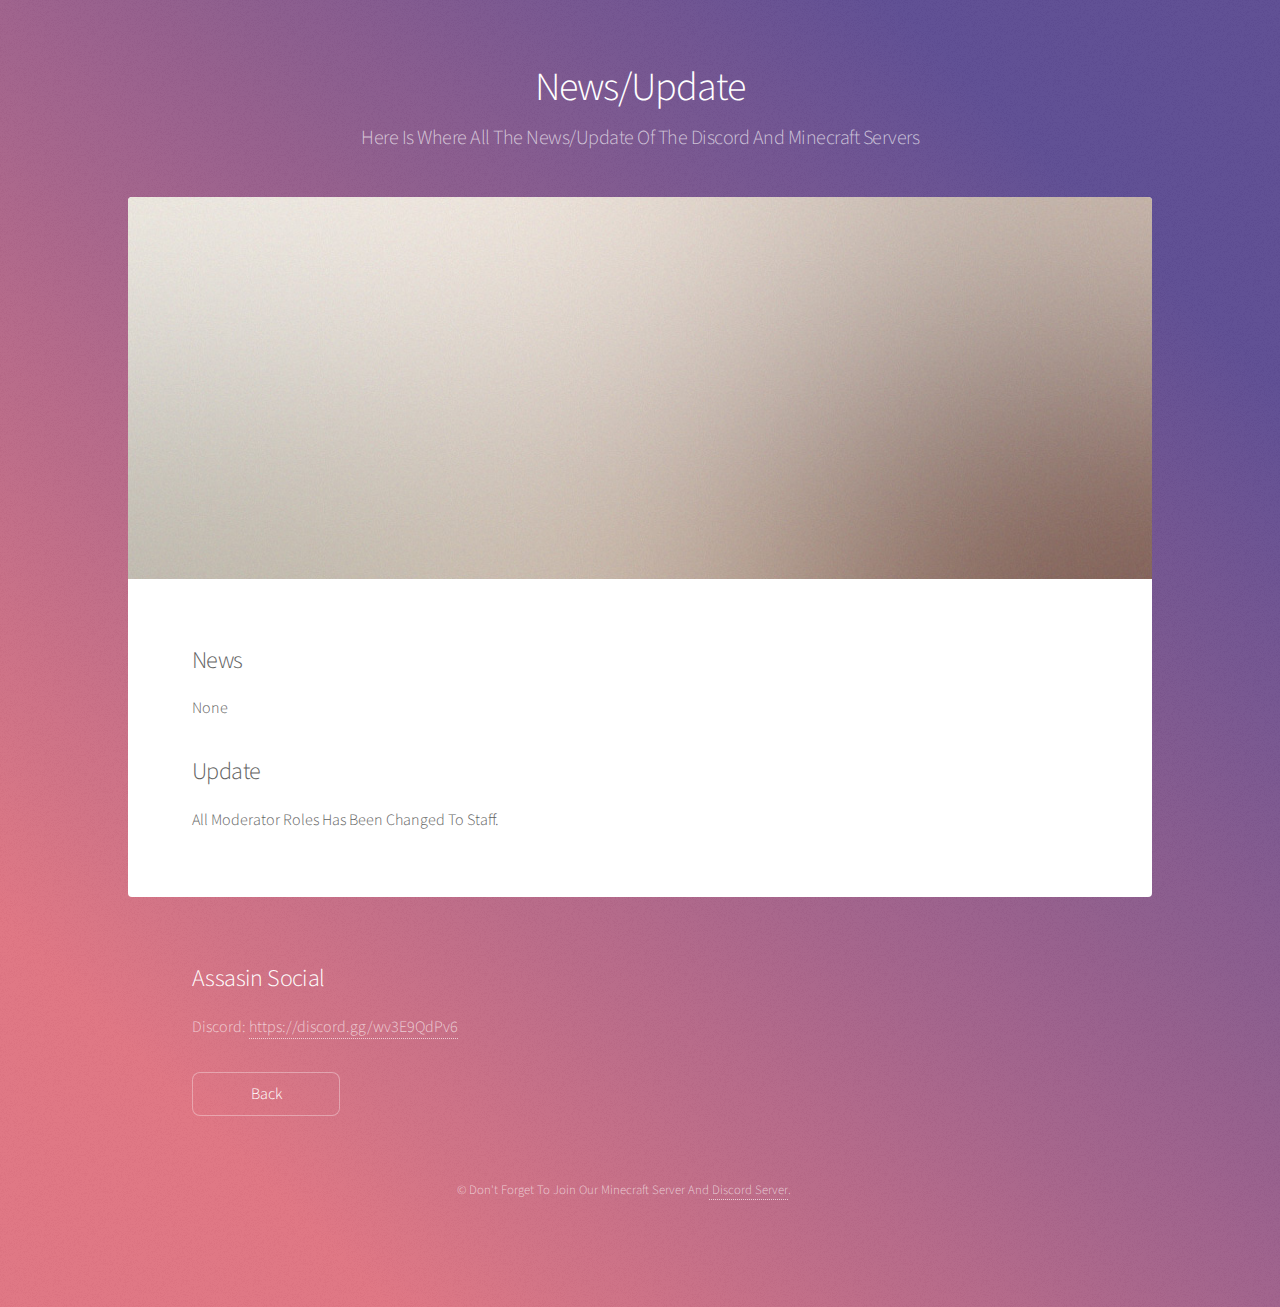
==== generic.html @ 75f22c94 "Add files via upload" ====
<!DOCTYPE HTML>
<!--
	Stellar by HTML5 UP
	html5up.net | @ajlkn
	Free for personal and commercial use under the CCA 3.0 license (html5up.net/license)
-->
<html>
	<head>
		<title>AssasinNews</title>
		<meta charset="utf-8" />
		<meta name="viewport" content="width=device-width, initial-scale=1, user-scalable=no" />
		<link rel="stylesheet" href="assets/css/main.css" />
		<noscript><link rel="stylesheet" href="assets/css/noscript.css" /></noscript>
	</head>
	<body class="is-preload">

		<!-- Wrapper -->
			<div id="wrapper">

				<!-- Header -->
					<header id="header">
						<h1>News/Update</h1>
						<p>Here Is Where All The News/Update Of The Discord And Minecraft Servers</p>
					</header>

				<!-- Main -->
					<div id="main">

						<!-- Content -->
							<section id="content" class="main">
								<span class="image main"><img src="images/pic04.jpg" alt="" /></span>
								<h2>News</h2>
								<p>None</p>
								<p></p>
								<h2>Update</h2>
								<p>All Moderator Roles Has Been Changed To Staff.</p>
							</section>

					</div>

				<!-- Footer -->
					<footer id="footer">
						<section>
							<h2>Assasin Social</h2>
							<p>Discord: <a href="https://discord.gg/wv3E9QdPv6">https://discord.gg/wv3E9QdPv6</a></p>
							<ul class="actions">
								<li><a href="/index.html" class="button">Back</a></li>
							</ul>
						</section>
						<p class="copyright">&copy; Don't Forget To Join Our Minecraft Server And<a
							href="https://discord.gg/wv3E9QdPv6"> Discord Server</a>.</p>
					</footer>

			</div>

		<!-- Scripts -->
			<script src="assets/js/jquery.min.js"></script>
			<script src="assets/js/jquery.scrollex.min.js"></script>
			<script src="assets/js/jquery.scrolly.min.js"></script>
			<script src="assets/js/browser.min.js"></script>
			<script src="assets/js/breakpoints.min.js"></script>
			<script src="assets/js/util.js"></script>
			<script src="assets/js/main.js"></script>

	</body>
</html>
---- assets/css/main.css ----
@import url(fontawesome-all.min.css);
@import 'https://fonts.googleapis.com/css?family=Source+Sans+Pro:300,400';

/*
	Stellar by HTML5 UP
	html5up.net | @ajlkn
	Free for personal and commercial use under the CCA 3.0 license (html5up.net/license)
*/

html, body, div, span, applet, object,
iframe, h1, h2, h3, h4, h5, h6, p, blockquote,
pre, a, abbr, acronym, address, big, cite,
code, del, dfn, em, img, ins, kbd, q, s, samp,
small, strike, strong, sub, sup, tt, var, b,
u, i, center, dl, dt, dd, ol, ul, li, fieldset,
form, label, legend, table, caption, tbody,
tfoot, thead, tr, th, td, article, aside,
canvas, details, embed, figure, figcaption,
footer, header, hgroup, menu, nav, output, ruby,
section, summary, time, mark, audio, video {
	margin: 0;
	padding: 0;
	border: 0;
	font-size: 100%;
	font: inherit;
	vertical-align: baseline;}

article, aside, details, figcaption, figure,
footer, header, hgroup, menu, nav, section {
	display: block;}

body {
	line-height: 1;
}

ol, ul {
	list-style: none;
}

blockquote, q {
	quotes: none;
}

	blockquote:before, blockquote:after, q:before, q:after {
		content: '';
		content: none;
	}

table {
	border-collapse: collapse;
	border-spacing: 0;
}

body {
	-webkit-text-size-adjust: none;
}

mark {
	background-color: transparent;
	color: inherit;
}

input::-moz-focus-inner {
	border: 0;
	padding: 0;
}

input, select, textarea {
	-moz-appearance: none;
	-webkit-appearance: none;
	-ms-appearance: none;
	appearance: none;
}

/* Basic */

	@-ms-viewport {
		width: device-width;
	}

	body {
		-ms-overflow-style: scrollbar;
	}

	@media screen and (max-width: 480px) {

		html, body {
			min-width: 320px;
		}

	}

	html {
		box-sizing: border-box;
	}

	*, *:before, *:after {
		box-sizing: inherit;
	}

	body {
		background-color: #935d8c;
		background-image: url("images/overlay.png"), -moz-linear-gradient(45deg, #e37682 15%, #5f4d93 85%);
		background-image: url("images/overlay.png"), -webkit-linear-gradient(45deg, #e37682 15%, #5f4d93 85%);
		background-image: url("images/overlay.png"), -ms-linear-gradient(45deg, #e37682 15%, #5f4d93 85%);
		background-image: url("images/overlay.png"), linear-gradient(45deg, #e37682 15%, #5f4d93 85%);
	}

		body.is-preload *, body.is-preload *:before, body.is-preload *:after {
			-moz-animation: none !important;
			-webkit-animation: none !important;
			-ms-animation: none !important;
			animation: none !important;
			-moz-transition: none !important;
			-webkit-transition: none !important;
			-ms-transition: none !important;
			transition: none !important;
		}

/* Type */

	body {
		background-color: #935d8c;
		color: rgba(255, 255, 255, 0.65);
	}

	body, input, select, textarea {
		font-family: "Source Sans Pro", Helvetica, sans-serif;
		font-size: 17pt;
		font-weight: 300;
		line-height: 1.65;
	}

		@media screen and (max-width: 1680px) {

			body, input, select, textarea {
				font-size: 14pt;
			}

		}

		@media screen and (max-width: 1280px) {

			body, input, select, textarea {
				font-size: 12pt;
			}

		}

		@media screen and (max-width: 360px) {

			body, input, select, textarea {
				font-size: 11pt;
			}

		}

	a {
		-moz-transition: color 0.2s ease, border-bottom 0.2s ease;
		-webkit-transition: color 0.2s ease, border-bottom 0.2s ease;
		-ms-transition: color 0.2s ease, border-bottom 0.2s ease;
		transition: color 0.2s ease, border-bottom 0.2s ease;
		text-decoration: none;
		border-bottom: dotted 1px;
		color: inherit;
	}

		a:hover {
			border-bottom-color: transparent;
		}

	strong, b {
		font-weight: 400;
	}

	em, i {
		font-style: italic;
	}

	p {
		margin: 0 0 2em 0;
	}

		p.content {
			-moz-columns: 20em 2;
			-webkit-columns: 20em 2;
			-ms-columns: 20em 2;
			columns: 20em 2;
			-moz-column-gap: 2em;
			-webkit-column-gap: 2em;
			-ms-column-gap: 2em;
			column-gap: 2em;
			text-align: justify;
		}

	h1, h2, h3, h4, h5, h6 {
		font-weight: 300;
		line-height: 1.5;
		margin: 0 0 0.7em 0;
		letter-spacing: -0.025em;
	}

		h1 a, h2 a, h3 a, h4 a, h5 a, h6 a {
			color: inherit;
			text-decoration: none;
		}

	h1 {
		font-size: 2.5em;
		line-height: 1.2;
	}

	h2 {
		font-size: 1.5em;
	}

	h3 {
		font-size: 1.25em;
	}

	h4 {
		font-size: 1.1em;
	}

	h5 {
		font-size: 0.9em;
	}

	h6 {
		font-size: 0.7em;
	}

	@media screen and (max-width: 736px) {

		h1 {
			font-size: 2em;
		}

	}

	sub {
		font-size: 0.8em;
		position: relative;
		top: 0.5em;
	}

	sup {
		font-size: 0.8em;
		position: relative;
		top: -0.5em;
	}

	blockquote {
		border-left: solid 4px;
		font-style: italic;
		margin: 0 0 2em 0;
		padding: 0.5em 0 0.5em 2em;
	}

	code {
		border-radius: 8px;
		border: solid 1px;
		font-family: "Courier New", monospace;
		font-size: 0.9em;
		margin: 0 0.25em;
		padding: 0.25em 0.65em;
	}

	pre {
		-webkit-overflow-scrolling: touch;
		font-family: "Courier New", monospace;
		font-size: 0.9em;
		margin: 0 0 2em 0;
	}

		pre code {
			display: block;
			line-height: 1.75;
			padding: 1em 1.5em;
			overflow-x: auto;
		}

	hr {
		border: 0;
		border-bottom: solid 1px;
		margin: 2em 0;
	}

		hr.major {
			margin: 3em 0;
		}

	.align-left {
		text-align: left;
	}

	.align-center {
		text-align: center;
	}

	.align-right {
		text-align: right;
	}

	input, select, textarea {
		color: #ffffff;
	}

	a:hover {
		color: #ffffff;
	}

	strong, b {
		color: #ffffff;
	}

	h1, h2, h3, h4, h5, h6 {
		color: #ffffff;
	}

	blockquote {
		border-left-color: rgba(255, 255, 255, 0.35);
	}

	code {
		background: rgba(255, 255, 255, 0.075);
		border-color: rgba(255, 255, 255, 0.35);
	}

	hr {
		border-bottom-color: rgba(255, 255, 255, 0.35);
	}

/* Row */

	.row {
		display: flex;
		flex-wrap: wrap;
		box-sizing: border-box;
		align-items: stretch;
	}

		.row > * {
			box-sizing: border-box;
		}

		.row.gtr-uniform > * > :last-child {
			margin-bottom: 0;
		}

		.row.aln-left {
			justify-content: flex-start;
		}

		.row.aln-center {
			justify-content: center;
		}

		.row.aln-right {
			justify-content: flex-end;
		}

		.row.aln-top {
			align-items: flex-start;
		}

		.row.aln-middle {
			align-items: center;
		}

		.row.aln-bottom {
			align-items: flex-end;
		}

		.row > .imp {
			order: -1;
		}

		.row > .col-1 {
			width: 8.33333%;
		}

		.row > .off-1 {
			margin-left: 8.33333%;
		}

		.row > .col-2 {
			width: 16.66667%;
		}

		.row > .off-2 {
			margin-left: 16.66667%;
		}

		.row > .col-3 {
			width: 25%;
		}

		.row > .off-3 {
			margin-left: 25%;
		}

		.row > .col-4 {
			width: 33.33333%;
		}

		.row > .off-4 {
			margin-left: 33.33333%;
		}

		.row > .col-5 {
			width: 41.66667%;
		}

		.row > .off-5 {
			margin-left: 41.66667%;
		}

		.row > .col-6 {
			width: 50%;
		}

		.row > .off-6 {
			margin-left: 50%;
		}

		.row > .col-7 {
			width: 58.33333%;
		}

		.row > .off-7 {
			margin-left: 58.33333%;
		}

		.row > .col-8 {
			width: 66.66667%;
		}

		.row > .off-8 {
			margin-left: 66.66667%;
		}

		.row > .col-9 {
			width: 75%;
		}

		.row > .off-9 {
			margin-left: 75%;
		}

		.row > .col-10 {
			width: 83.33333%;
		}

		.row > .off-10 {
			margin-left: 83.33333%;
		}

		.row > .col-11 {
			width: 91.66667%;
		}

		.row > .off-11 {
			margin-left: 91.66667%;
		}

		.row > .col-12 {
			width: 100%;
		}

		.row > .off-12 {
			margin-left: 100%;
		}

		.row.gtr-0 {
			margin-top: 0;
			margin-left: 0em;
		}

			.row.gtr-0 > * {
				padding: 0 0 0 0em;
			}

			.row.gtr-0.gtr-uniform {
				margin-top: 0em;
			}

				.row.gtr-0.gtr-uniform > * {
					padding-top: 0em;
				}

		.row.gtr-25 {
			margin-top: 0;
			margin-left: -0.375em;
		}

			.row.gtr-25 > * {
				padding: 0 0 0 0.375em;
			}

			.row.gtr-25.gtr-uniform {
				margin-top: -0.375em;
			}

				.row.gtr-25.gtr-uniform > * {
					padding-top: 0.375em;
				}

		.row.gtr-50 {
			margin-top: 0;
			margin-left: -0.75em;
		}

			.row.gtr-50 > * {
				padding: 0 0 0 0.75em;
			}

			.row.gtr-50.gtr-uniform {
				margin-top: -0.75em;
			}

				.row.gtr-50.gtr-uniform > * {
					padding-top: 0.75em;
				}

		.row {
			margin-top: 0;
			margin-left: -1.5em;
		}

			.row > * {
				padding: 0 0 0 1.5em;
			}

			.row.gtr-uniform {
				margin-top: -1.5em;
			}

				.row.gtr-uniform > * {
					padding-top: 1.5em;
				}

		.row.gtr-150 {
			margin-top: 0;
			margin-left: -2.25em;
		}

			.row.gtr-150 > * {
				padding: 0 0 0 2.25em;
			}

			.row.gtr-150.gtr-uniform {
				margin-top: -2.25em;
			}

				.row.gtr-150.gtr-uniform > * {
					padding-top: 2.25em;
				}

		.row.gtr-200 {
			margin-top: 0;
			margin-left: -3em;
		}

			.row.gtr-200 > * {
				padding: 0 0 0 3em;
			}

			.row.gtr-200.gtr-uniform {
				margin-top: -3em;
			}

				.row.gtr-200.gtr-uniform > * {
					padding-top: 3em;
				}

		@media screen and (max-width: 1680px) {

			.row {
				display: flex;
				flex-wrap: wrap;
				box-sizing: border-box;
				align-items: stretch;
			}

				.row > * {
					box-sizing: border-box;
				}

				.row.gtr-uniform > * > :last-child {
					margin-bottom: 0;
				}

				.row.aln-left {
					justify-content: flex-start;
				}

				.row.aln-center {
					justify-content: center;
				}

				.row.aln-right {
					justify-content: flex-end;
				}

				.row.aln-top {
					align-items: flex-start;
				}

				.row.aln-middle {
					align-items: center;
				}

				.row.aln-bottom {
					align-items: flex-end;
				}

				.row > .imp-xlarge {
					order: -1;
				}

				.row > .col-1-xlarge {
					width: 8.33333%;
				}

				.row > .off-1-xlarge {
					margin-left: 8.33333%;
				}

				.row > .col-2-xlarge {
					width: 16.66667%;
				}

				.row > .off-2-xlarge {
					margin-left: 16.66667%;
				}

				.row > .col-3-xlarge {
					width: 25%;
				}

				.row > .off-3-xlarge {
					margin-left: 25%;
				}

				.row > .col-4-xlarge {
					width: 33.33333%;
				}

				.row > .off-4-xlarge {
					margin-left: 33.33333%;
				}

				.row > .col-5-xlarge {
					width: 41.66667%;
				}

				.row > .off-5-xlarge {
					margin-left: 41.66667%;
				}

				.row > .col-6-xlarge {
					width: 50%;
				}

				.row > .off-6-xlarge {
					margin-left: 50%;
				}

				.row > .col-7-xlarge {
					width: 58.33333%;
				}

				.row > .off-7-xlarge {
					margin-left: 58.33333%;
				}

				.row > .col-8-xlarge {
					width: 66.66667%;
				}

				.row > .off-8-xlarge {
					margin-left: 66.66667%;
				}

				.row > .col-9-xlarge {
					width: 75%;
				}

				.row > .off-9-xlarge {
					margin-left: 75%;
				}

				.row > .col-10-xlarge {
					width: 83.33333%;
				}

				.row > .off-10-xlarge {
					margin-left: 83.33333%;
				}

				.row > .col-11-xlarge {
					width: 91.66667%;
				}

				.row > .off-11-xlarge {
					margin-left: 91.66667%;
				}

				.row > .col-12-xlarge {
					width: 100%;
				}

				.row > .off-12-xlarge {
					margin-left: 100%;
				}

				.row.gtr-0 {
					margin-top: 0;
					margin-left: 0em;
				}

					.row.gtr-0 > * {
						padding: 0 0 0 0em;
					}

					.row.gtr-0.gtr-uniform {
						margin-top: 0em;
					}

						.row.gtr-0.gtr-uniform > * {
							padding-top: 0em;
						}

				.row.gtr-25 {
					margin-top: 0;
					margin-left: -0.375em;
				}

					.row.gtr-25 > * {
						padding: 0 0 0 0.375em;
					}

					.row.gtr-25.gtr-uniform {
						margin-top: -0.375em;
					}

						.row.gtr-25.gtr-uniform > * {
							padding-top: 0.375em;
						}

				.row.gtr-50 {
					margin-top: 0;
					margin-left: -0.75em;
				}

					.row.gtr-50 > * {
						padding: 0 0 0 0.75em;
					}

					.row.gtr-50.gtr-uniform {
						margin-top: -0.75em;
					}

						.row.gtr-50.gtr-uniform > * {
							padding-top: 0.75em;
						}

				.row {
					margin-top: 0;
					margin-left: -1.5em;
				}

					.row > * {
						padding: 0 0 0 1.5em;
					}

					.row.gtr-uniform {
						margin-top: -1.5em;
					}

						.row.gtr-uniform > * {
							padding-top: 1.5em;
						}

				.row.gtr-150 {
					margin-top: 0;
					margin-left: -2.25em;
				}

					.row.gtr-150 > * {
						padding: 0 0 0 2.25em;
					}

					.row.gtr-150.gtr-uniform {
						margin-top: -2.25em;
					}

						.row.gtr-150.gtr-uniform > * {
							padding-top: 2.25em;
						}

				.row.gtr-200 {
					margin-top: 0;
					margin-left: -3em;
				}

					.row.gtr-200 > * {
						padding: 0 0 0 3em;
					}

					.row.gtr-200.gtr-uniform {
						margin-top: -3em;
					}

						.row.gtr-200.gtr-uniform > * {
							padding-top: 3em;
						}

		}

		@media screen and (max-width: 1280px) {

			.row {
				display: flex;
				flex-wrap: wrap;
				box-sizing: border-box;
				align-items: stretch;
			}

				.row > * {
					box-sizing: border-box;
				}

				.row.gtr-uniform > * > :last-child {
					margin-bottom: 0;
				}

				.row.aln-left {
					justify-content: flex-start;
				}

				.row.aln-center {
					justify-content: center;
				}

				.row.aln-right {
					justify-content: flex-end;
				}

				.row.aln-top {
					align-items: flex-start;
				}

				.row.aln-middle {
					align-items: center;
				}

				.row.aln-bottom {
					align-items: flex-end;
				}

				.row > .imp-large {
					order: -1;
				}

				.row > .col-1-large {
					width: 8.33333%;
				}

				.row > .off-1-large {
					margin-left: 8.33333%;
				}

				.row > .col-2-large {
					width: 16.66667%;
				}

				.row > .off-2-large {
					margin-left: 16.66667%;
				}

				.row > .col-3-large {
					width: 25%;
				}

				.row > .off-3-large {
					margin-left: 25%;
				}

				.row > .col-4-large {
					width: 33.33333%;
				}

				.row > .off-4-large {
					margin-left: 33.33333%;
				}

				.row > .col-5-large {
					width: 41.66667%;
				}

				.row > .off-5-large {
					margin-left: 41.66667%;
				}

				.row > .col-6-large {
					width: 50%;
				}

				.row > .off-6-large {
					margin-left: 50%;
				}

				.row > .col-7-large {
					width: 58.33333%;
				}

				.row > .off-7-large {
					margin-left: 58.33333%;
				}

				.row > .col-8-large {
					width: 66.66667%;
				}

				.row > .off-8-large {
					margin-left: 66.66667%;
				}

				.row > .col-9-large {
					width: 75%;
				}

				.row > .off-9-large {
					margin-left: 75%;
				}

				.row > .col-10-large {
					width: 83.33333%;
				}

				.row > .off-10-large {
					margin-left: 83.33333%;
				}

				.row > .col-11-large {
					width: 91.66667%;
				}

				.row > .off-11-large {
					margin-left: 91.66667%;
				}

				.row > .col-12-large {
					width: 100%;
				}

				.row > .off-12-large {
					margin-left: 100%;
				}

				.row.gtr-0 {
					margin-top: 0;
					margin-left: 0em;
				}

					.row.gtr-0 > * {
						padding: 0 0 0 0em;
					}

					.row.gtr-0.gtr-uniform {
						margin-top: 0em;
					}

						.row.gtr-0.gtr-uniform > * {
							padding-top: 0em;
						}

				.row.gtr-25 {
					margin-top: 0;
					margin-left: -0.375em;
				}

					.row.gtr-25 > * {
						padding: 0 0 0 0.375em;
					}

					.row.gtr-25.gtr-uniform {
						margin-top: -0.375em;
					}

						.row.gtr-25.gtr-uniform > * {
							padding-top: 0.375em;
						}

				.row.gtr-50 {
					margin-top: 0;
					margin-left: -0.75em;
				}

					.row.gtr-50 > * {
						padding: 0 0 0 0.75em;
					}

					.row.gtr-50.gtr-uniform {
						margin-top: -0.75em;
					}

						.row.gtr-50.gtr-uniform > * {
							padding-top: 0.75em;
						}

				.row {
					margin-top: 0;
					margin-left: -1.5em;
				}

					.row > * {
						padding: 0 0 0 1.5em;
					}

					.row.gtr-uniform {
						margin-top: -1.5em;
					}

						.row.gtr-uniform > * {
							padding-top: 1.5em;
						}

				.row.gtr-150 {
					margin-top: 0;
					margin-left: -2.25em;
				}

					.row.gtr-150 > * {
						padding: 0 0 0 2.25em;
					}

					.row.gtr-150.gtr-uniform {
						margin-top: -2.25em;
					}

						.row.gtr-150.gtr-uniform > * {
							padding-top: 2.25em;
						}

				.row.gtr-200 {
					margin-top: 0;
					margin-left: -3em;
				}

					.row.gtr-200 > * {
						padding: 0 0 0 3em;
					}

					.row.gtr-200.gtr-uniform {
						margin-top: -3em;
					}

						.row.gtr-200.gtr-uniform > * {
							padding-top: 3em;
						}

		}

		@media screen and (max-width: 980px) {

			.row {
				display: flex;
				flex-wrap: wrap;
				box-sizing: border-box;
				align-items: stretch;
			}

				.row > * {
					box-sizing: border-box;
				}

				.row.gtr-uniform > * > :last-child {
					margin-bottom: 0;
				}

				.row.aln-left {
					justify-content: flex-start;
				}

				.row.aln-center {
					justify-content: center;
				}

				.row.aln-right {
					justify-content: flex-end;
				}

				.row.aln-top {
					align-items: flex-start;
				}

				.row.aln-middle {
					align-items: center;
				}

				.row.aln-bottom {
					align-items: flex-end;
				}

				.row > .imp-medium {
					order: -1;
				}

				.row > .col-1-medium {
					width: 8.33333%;
				}

				.row > .off-1-medium {
					margin-left: 8.33333%;
				}

				.row > .col-2-medium {
					width: 16.66667%;
				}

				.row > .off-2-medium {
					margin-left: 16.66667%;
				}

				.row > .col-3-medium {
					width: 25%;
				}

				.row > .off-3-medium {
					margin-left: 25%;
				}

				.row > .col-4-medium {
					width: 33.33333%;
				}

				.row > .off-4-medium {
					margin-left: 33.33333%;
				}

				.row > .col-5-medium {
					width: 41.66667%;
				}

				.row > .off-5-medium {
					margin-left: 41.66667%;
				}

				.row > .col-6-medium {
					width: 50%;
				}

				.row > .off-6-medium {
					margin-left: 50%;
				}

				.row > .col-7-medium {
					width: 58.33333%;
				}

				.row > .off-7-medium {
					margin-left: 58.33333%;
				}

				.row > .col-8-medium {
					width: 66.66667%;
				}

				.row > .off-8-medium {
					margin-left: 66.66667%;
				}

				.row > .col-9-medium {
					width: 75%;
				}

				.row > .off-9-medium {
					margin-left: 75%;
				}

				.row > .col-10-medium {
					width: 83.33333%;
				}

				.row > .off-10-medium {
					margin-left: 83.33333%;
				}

				.row > .col-11-medium {
					width: 91.66667%;
				}

				.row > .off-11-medium {
					margin-left: 91.66667%;
				}

				.row > .col-12-medium {
					width: 100%;
				}

				.row > .off-12-medium {
					margin-left: 100%;
				}

				.row.gtr-0 {
					margin-top: 0;
					margin-left: 0em;
				}

					.row.gtr-0 > * {
						padding: 0 0 0 0em;
					}

					.row.gtr-0.gtr-uniform {
						margin-top: 0em;
					}

						.row.gtr-0.gtr-uniform > * {
							padding-top: 0em;
						}

				.row.gtr-25 {
					margin-top: 0;
					margin-left: -0.375em;
				}

					.row.gtr-25 > * {
						padding: 0 0 0 0.375em;
					}

					.row.gtr-25.gtr-uniform {
						margin-top: -0.375em;
					}

						.row.gtr-25.gtr-uniform > * {
							padding-top: 0.375em;
						}

				.row.gtr-50 {
					margin-top: 0;
					margin-left: -0.75em;
				}

					.row.gtr-50 > * {
						padding: 0 0 0 0.75em;
					}

					.row.gtr-50.gtr-uniform {
						margin-top: -0.75em;
					}

						.row.gtr-50.gtr-uniform > * {
							padding-top: 0.75em;
						}

				.row {
					margin-top: 0;
					margin-left: -1.5em;
				}

					.row > * {
						padding: 0 0 0 1.5em;
					}

					.row.gtr-uniform {
						margin-top: -1.5em;
					}

						.row.gtr-uniform > * {
							padding-top: 1.5em;
						}

				.row.gtr-150 {
					margin-top: 0;
					margin-left: -2.25em;
				}

					.row.gtr-150 > * {
						padding: 0 0 0 2.25em;
					}

					.row.gtr-150.gtr-uniform {
						margin-top: -2.25em;
					}

						.row.gtr-150.gtr-uniform > * {
							padding-top: 2.25em;
						}

				.row.gtr-200 {
					margin-top: 0;
					margin-left: -3em;
				}

					.row.gtr-200 > * {
						padding: 0 0 0 3em;
					}

					.row.gtr-200.gtr-uniform {
						margin-top: -3em;
					}

						.row.gtr-200.gtr-uniform > * {
							padding-top: 3em;
						}

		}

		@media screen and (max-width: 736px) {

			.row {
				display: flex;
				flex-wrap: wrap;
				box-sizing: border-box;
				align-items: stretch;
			}

				.row > * {
					box-sizing: border-box;
				}

				.row.gtr-uniform > * > :last-child {
					margin-bottom: 0;
				}

				.row.aln-left {
					justify-content: flex-start;
				}

				.row.aln-center {
					justify-content: center;
				}

				.row.aln-right {
					justify-content: flex-end;
				}

				.row.aln-top {
					align-items: flex-start;
				}

				.row.aln-middle {
					align-items: center;
				}

				.row.aln-bottom {
					align-items: flex-end;
				}

				.row > .imp-small {
					order: -1;
				}

				.row > .col-1-small {
					width: 8.33333%;
				}

				.row > .off-1-small {
					margin-left: 8.33333%;
				}

				.row > .col-2-small {
					width: 16.66667%;
				}

				.row > .off-2-small {
					margin-left: 16.66667%;
				}

				.row > .col-3-small {
					width: 25%;
				}

				.row > .off-3-small {
					margin-left: 25%;
				}

				.row > .col-4-small {
					width: 33.33333%;
				}

				.row > .off-4-small {
					margin-left: 33.33333%;
				}

				.row > .col-5-small {
					width: 41.66667%;
				}

				.row > .off-5-small {
					margin-left: 41.66667%;
				}

				.row > .col-6-small {
					width: 50%;
				}

				.row > .off-6-small {
					margin-left: 50%;
				}

				.row > .col-7-small {
					width: 58.33333%;
				}

				.row > .off-7-small {
					margin-left: 58.33333%;
				}

				.row > .col-8-small {
					width: 66.66667%;
				}

				.row > .off-8-small {
					margin-left: 66.66667%;
				}

				.row > .col-9-small {
					width: 75%;
				}

				.row > .off-9-small {
					margin-left: 75%;
				}

				.row > .col-10-small {
					width: 83.33333%;
				}

				.row > .off-10-small {
					margin-left: 83.33333%;
				}

				.row > .col-11-small {
					width: 91.66667%;
				}

				.row > .off-11-small {
					margin-left: 91.66667%;
				}

				.row > .col-12-small {
					width: 100%;
				}

				.row > .off-12-small {
					margin-left: 100%;
				}

				.row.gtr-0 {
					margin-top: 0;
					margin-left: 0em;
				}

					.row.gtr-0 > * {
						padding: 0 0 0 0em;
					}

					.row.gtr-0.gtr-uniform {
						margin-top: 0em;
					}

						.row.gtr-0.gtr-uniform > * {
							padding-top: 0em;
						}

				.row.gtr-25 {
					margin-top: 0;
					margin-left: -0.25em;
				}

					.row.gtr-25 > * {
						padding: 0 0 0 0.25em;
					}

					.row.gtr-25.gtr-uniform {
						margin-top: -0.25em;
					}

						.row.gtr-25.gtr-uniform > * {
							padding-top: 0.25em;
						}

				.row.gtr-50 {
					margin-top: 0;
					margin-left: -0.5em;
				}

					.row.gtr-50 > * {
						padding: 0 0 0 0.5em;
					}

					.row.gtr-50.gtr-uniform {
						margin-top: -0.5em;
					}

						.row.gtr-50.gtr-uniform > * {
							padding-top: 0.5em;
						}

				.row {
					margin-top: 0;
					margin-left: -1em;
				}

					.row > * {
						padding: 0 0 0 1em;
					}

					.row.gtr-uniform {
						margin-top: -1em;
					}

						.row.gtr-uniform > * {
							padding-top: 1em;
						}

				.row.gtr-150 {
					margin-top: 0;
					margin-left: -1.5em;
				}

					.row.gtr-150 > * {
						padding: 0 0 0 1.5em;
					}

					.row.gtr-150.gtr-uniform {
						margin-top: -1.5em;
					}

						.row.gtr-150.gtr-uniform > * {
							padding-top: 1.5em;
						}

				.row.gtr-200 {
					margin-top: 0;
					margin-left: -2em;
				}

					.row.gtr-200 > * {
						padding: 0 0 0 2em;
					}

					.row.gtr-200.gtr-uniform {
						margin-top: -2em;
					}

						.row.gtr-200.gtr-uniform > * {
							padding-top: 2em;
						}

		}

		@media screen and (max-width: 480px) {

			.row {
				display: flex;
				flex-wrap: wrap;
				box-sizing: border-box;
				align-items: stretch;
			}

				.row > * {
					box-sizing: border-box;
				}

				.row.gtr-uniform > * > :last-child {
					margin-bottom: 0;
				}

				.row.aln-left {
					justify-content: flex-start;
				}

				.row.aln-center {
					justify-content: center;
				}

				.row.aln-right {
					justify-content: flex-end;
				}

				.row.aln-top {
					align-items: flex-start;
				}

				.row.aln-middle {
					align-items: center;
				}

				.row.aln-bottom {
					align-items: flex-end;
				}

				.row > .imp-xsmall {
					order: -1;
				}

				.row > .col-1-xsmall {
					width: 8.33333%;
				}

				.row > .off-1-xsmall {
					margin-left: 8.33333%;
				}

				.row > .col-2-xsmall {
					width: 16.66667%;
				}

				.row > .off-2-xsmall {
					margin-left: 16.66667%;
				}

				.row > .col-3-xsmall {
					width: 25%;
				}

				.row > .off-3-xsmall {
					margin-left: 25%;
				}

				.row > .col-4-xsmall {
					width: 33.33333%;
				}

				.row > .off-4-xsmall {
					margin-left: 33.33333%;
				}

				.row > .col-5-xsmall {
					width: 41.66667%;
				}

				.row > .off-5-xsmall {
					margin-left: 41.66667%;
				}

				.row > .col-6-xsmall {
					width: 50%;
				}

				.row > .off-6-xsmall {
					margin-left: 50%;
				}

				.row > .col-7-xsmall {
					width: 58.33333%;
				}

				.row > .off-7-xsmall {
					margin-left: 58.33333%;
				}

				.row > .col-8-xsmall {
					width: 66.66667%;
				}

				.row > .off-8-xsmall {
					margin-left: 66.66667%;
				}

				.row > .col-9-xsmall {
					width: 75%;
				}

				.row > .off-9-xsmall {
					margin-left: 75%;
				}

				.row > .col-10-xsmall {
					width: 83.33333%;
				}

				.row > .off-10-xsmall {
					margin-left: 83.33333%;
				}

				.row > .col-11-xsmall {
					width: 91.66667%;
				}

				.row > .off-11-xsmall {
					margin-left: 91.66667%;
				}

				.row > .col-12-xsmall {
					width: 100%;
				}

				.row > .off-12-xsmall {
					margin-left: 100%;
				}

				.row.gtr-0 {
					margin-top: 0;
					margin-left: 0em;
				}

					.row.gtr-0 > * {
						padding: 0 0 0 0em;
					}

					.row.gtr-0.gtr-uniform {
						margin-top: 0em;
					}

						.row.gtr-0.gtr-uniform > * {
							padding-top: 0em;
						}

				.row.gtr-25 {
					margin-top: 0;
					margin-left: -0.3125em;
				}

					.row.gtr-25 > * {
						padding: 0 0 0 0.3125em;
					}

					.row.gtr-25.gtr-uniform {
						margin-top: -0.3125em;
					}

						.row.gtr-25.gtr-uniform > * {
							padding-top: 0.3125em;
						}

				.row.gtr-50 {
					margin-top: 0;
					margin-left: -0.625em;
				}

					.row.gtr-50 > * {
						padding: 0 0 0 0.625em;
					}

					.row.gtr-50.gtr-uniform {
						margin-top: -0.625em;
					}

						.row.gtr-50.gtr-uniform > * {
							padding-top: 0.625em;
						}

				.row {
					margin-top: 0;
					margin-left: -1.25em;
				}

					.row > * {
						padding: 0 0 0 1.25em;
					}

					.row.gtr-uniform {
						margin-top: -1.25em;
					}

						.row.gtr-uniform > * {
							padding-top: 1.25em;
						}

				.row.gtr-150 {
					margin-top: 0;
					margin-left: -1.875em;
				}

					.row.gtr-150 > * {
						padding: 0 0 0 1.875em;
					}

					.row.gtr-150.gtr-uniform {
						margin-top: -1.875em;
					}

						.row.gtr-150.gtr-uniform > * {
							padding-top: 1.875em;
						}

				.row.gtr-200 {
					margin-top: 0;
					margin-left: -2.5em;
				}

					.row.gtr-200 > * {
						padding: 0 0 0 2.5em;
					}

					.row.gtr-200.gtr-uniform {
						margin-top: -2.5em;
					}

						.row.gtr-200.gtr-uniform > * {
							padding-top: 2.5em;
						}

		}

/* Box */

	.box {
		border-radius: 8px;
		border: solid;
		margin-bottom: 2em;
		padding: 1.5em;
	}

		.box > :last-child,
		.box > :last-child > :last-child,
		.box > :last-child > :last-child > :last-child {
			margin-bottom: 0;
		}

		.box.alt {
			border: 0;
			border-radius: 0;
			padding: 0;
		}

	.box {
		border-color: rgba(255, 255, 255, 0.35);
	}

/* Button */

	input[type="submit"],
	input[type="reset"],
	input[type="button"],
	button,
	.button {
		-moz-appearance: none;
		-webkit-appearance: none;
		-ms-appearance: none;
		appearance: none;
		-moz-transition: background-color 0.2s ease-in-out, color 0.2s ease-in-out;
		-webkit-transition: background-color 0.2s ease-in-out, color 0.2s ease-in-out;
		-ms-transition: background-color 0.2s ease-in-out, color 0.2s ease-in-out;
		transition: background-color 0.2s ease-in-out, color 0.2s ease-in-out;
		border-radius: 8px;
		border: 0;
		cursor: pointer;
		display: inline-block;
		font-weight: 300;
		height: 2.75em;
		line-height: 2.75em;
		min-width: 9.25em;
		padding: 0 1.5em;
		text-align: center;
		text-decoration: none;
		white-space: nowrap;
	}

		input[type="submit"].icon,
		input[type="reset"].icon,
		input[type="button"].icon,
		button.icon,
		.button.icon {
			padding-left: 1.35em;
		}

			input[type="submit"].icon:before,
			input[type="reset"].icon:before,
			input[type="button"].icon:before,
			button.icon:before,
			.button.icon:before {
				margin-right: 0.5em;
			}

		input[type="submit"].fit,
		input[type="reset"].fit,
		input[type="button"].fit,
		button.fit,
		.button.fit {
			width: 100%;
		}

		input[type="submit"].small,
		input[type="reset"].small,
		input[type="button"].small,
		button.small,
		.button.small {
			font-size: 0.8em;
		}

		input[type="submit"].large,
		input[type="reset"].large,
		input[type="button"].large,
		button.large,
		.button.large {
			font-size: 1.35em;
		}

		input[type="submit"].disabled, input[type="submit"]:disabled,
		input[type="reset"].disabled,
		input[type="reset"]:disabled,
		input[type="button"].disabled,
		input[type="button"]:disabled,
		button.disabled,
		button:disabled,
		.button.disabled,
		.button:disabled {
			pointer-events: none;
			opacity: 0.25;
		}

		@media screen and (max-width: 736px) {

			input[type="submit"],
			input[type="reset"],
			input[type="button"],
			button,
			.button {
				min-width: 0;
			}

		}

	input[type="submit"],
	input[type="reset"],
	input[type="button"],
	button,
	.button {
		background-color: transparent;
		box-shadow: inset 0 0 0 1px rgba(255, 255, 255, 0.35);
		color: #ffffff !important;
	}

		input[type="submit"]:hover,
		input[type="reset"]:hover,
		input[type="button"]:hover,
		button:hover,
		.button:hover {
			background-color: rgba(255, 255, 255, 0.075);
		}

		input[type="submit"]:active,
		input[type="reset"]:active,
		input[type="button"]:active,
		button:active,
		.button:active {
			background-color: rgba(255, 255, 255, 0.2);
		}

		input[type="submit"].icon:before,
		input[type="reset"].icon:before,
		input[type="button"].icon:before,
		button.icon:before,
		.button.icon:before {
			color: rgba(255, 255, 255, 0.5);
		}

		input[type="submit"].primary,
		input[type="reset"].primary,
		input[type="button"].primary,
		button.primary,
		.button.primary {
			background-color: #8cc9f0;
			color: #ffffff !important;
			box-shadow: none;
		}

			input[type="submit"].primary:hover,
			input[type="reset"].primary:hover,
			input[type="button"].primary:hover,
			button.primary:hover,
			.button.primary:hover {
				background-color: #9acff2;
			}

			input[type="submit"].primary:active,
			input[type="reset"].primary:active,
			input[type="button"].primary:active,
			button.primary:active,
			.button.primary:active {
				background-color: #7ec3ee;
			}

			input[type="submit"].primary.icon:before,
			input[type="reset"].primary.icon:before,
			input[type="button"].primary.icon:before,
			button.primary.icon:before,
			.button.primary.icon:before {
				color: #ffffff !important;
			}

/* Form */

	form {
		margin: 0 0 2em 0;
	}

	label {
		display: block;
		font-size: 0.9em;
		font-weight: 400;
		margin: 0 0 1em 0;
	}

	input[type="text"],
	input[type="password"],
	input[type="email"],
	select,
	textarea {
		-moz-appearance: none;
		-webkit-appearance: none;
		-ms-appearance: none;
		appearance: none;
		border-radius: 8px;
		border: solid 1px;
		color: inherit;
		display: block;
		outline: 0;
		padding: 0 1em;
		text-decoration: none;
		width: 100%;
	}

		input[type="text"]:invalid,
		input[type="password"]:invalid,
		input[type="email"]:invalid,
		select:invalid,
		textarea:invalid {
			box-shadow: none;
		}

	select {
		background-size: 1.25rem;
		background-repeat: no-repeat;
		background-position: calc(100% - 1rem) center;
		height: 2.75em;
		padding-right: 2.75em;
		text-overflow: ellipsis;
	}

		select:focus::-ms-value {
			background-color: transparent;
		}

		select::-ms-expand {
			display: none;
		}

	input[type="text"],
	input[type="password"],
	input[type="email"],
	select {
		height: 2.75em;
	}

	textarea {
		padding: 0.75em 1em;
	}

	input[type="checkbox"],
	input[type="radio"] {
		-moz-appearance: none;
		-webkit-appearance: none;
		-ms-appearance: none;
		appearance: none;
		display: block;
		float: left;
		margin-right: -2em;
		opacity: 0;
		width: 1em;
		z-index: -1;
	}

		input[type="checkbox"] + label,
		input[type="radio"] + label {
			text-decoration: none;
			cursor: pointer;
			display: inline-block;
			font-size: 1em;
			font-weight: 300;
			padding-left: 2.4em;
			padding-right: 0.75em;
			position: relative;
		}

			input[type="checkbox"] + label:before,
			input[type="radio"] + label:before {
				-moz-osx-font-smoothing: grayscale;
				-webkit-font-smoothing: antialiased;
				display: inline-block;
				font-style: normal;
				font-variant: normal;
				text-rendering: auto;
				line-height: 1;
				text-transform: none !important;
				font-family: 'Font Awesome 5 Free';
				font-weight: 900;
			}

			input[type="checkbox"] + label:before,
			input[type="radio"] + label:before {
				border-radius: 8px;
				border: solid 1px;
				content: '';
				display: inline-block;
				font-size: 0.8em;
				height: 2.0625em;
				left: 0;
				line-height: 2.0625em;
				position: absolute;
				text-align: center;
				top: 0;
				width: 2.0625em;
			}

		input[type="checkbox"]:checked + label:before,
		input[type="radio"]:checked + label:before {
			content: '\f00c';
		}

	input[type="checkbox"] + label:before {
		border-radius: 8px;
	}

	input[type="radio"] + label:before {
		border-radius: 100%;
	}

	::-webkit-input-placeholder {
		opacity: 1.0;
	}

	:-moz-placeholder {
		opacity: 1.0;
	}

	::-moz-placeholder {
		opacity: 1.0;
	}

	:-ms-input-placeholder {
		opacity: 1.0;
	}

	label {
		color: #ffffff;
	}

	input[type="text"],
	input[type="password"],
	input[type="email"],
	select,
	textarea {
		background-color: rgba(255, 255, 255, 0.075);
		border-color: rgba(255, 255, 255, 0.35);
	}

		input[type="text"]:focus,
		input[type="password"]:focus,
		input[type="email"]:focus,
		select:focus,
		textarea:focus {
			border-color: #8cc9f0;
			box-shadow: 0 0 0 1px #8cc9f0;
		}

	select {
		background-image: url("data:image/svg+xml;charset=utf8,%3Csvg xmlns='http://www.w3.org/2000/svg' width='40' height='40' preserveAspectRatio='none' viewBox='0 0 40 40'%3E%3Cpath d='M9.4,12.3l10.4,10.4l10.4-10.4c0.2-0.2,0.5-0.4,0.9-0.4c0.3,0,0.6,0.1,0.9,0.4l3.3,3.3c0.2,0.2,0.4,0.5,0.4,0.9 c0,0.4-0.1,0.6-0.4,0.9L20.7,31.9c-0.2,0.2-0.5,0.4-0.9,0.4c-0.3,0-0.6-0.1-0.9-0.4L4.3,17.3c-0.2-0.2-0.4-0.5-0.4-0.9 c0-0.4,0.1-0.6,0.4-0.9l3.3-3.3c0.2-0.2,0.5-0.4,0.9-0.4S9.1,12.1,9.4,12.3z' fill='rgba(255, 255, 255, 0.35)' /%3E%3C/svg%3E");
	}

		select option {
			color: #ffffff;
			background: #935d8c;
		}

	input[type="checkbox"] + label,
	input[type="radio"] + label {
		color: rgba(255, 255, 255, 0.65);
	}

		input[type="checkbox"] + label:before,
		input[type="radio"] + label:before {
			background: rgba(255, 255, 255, 0.075);
			border-color: rgba(255, 255, 255, 0.35);
		}

	input[type="checkbox"]:checked + label:before,
	input[type="radio"]:checked + label:before {
		background-color: #ffffff;
		border-color: #ffffff;
		color: #935d8c;
	}

	input[type="checkbox"]:focus + label:before,
	input[type="radio"]:focus + label:before {
		border-color: #8cc9f0;
		box-shadow: 0 0 0 1px #8cc9f0;
	}

	::-webkit-input-placeholder {
		color: rgba(255, 255, 255, 0.5) !important;
	}

	:-moz-placeholder {
		color: rgba(255, 255, 255, 0.5) !important;
	}

	::-moz-placeholder {
		color: rgba(255, 255, 255, 0.5) !important;
	}

	:-ms-input-placeholder {
		color: rgba(255, 255, 255, 0.5) !important;
	}

	.formerize-placeholder {
		color: rgba(255, 255, 255, 0.5) !important;
	}

/* Icon */

	.icon {
		text-decoration: none;
		-moz-transition: background-color 0.2s ease-in-out, color 0.2s ease-in-out;
		-webkit-transition: background-color 0.2s ease-in-out, color 0.2s ease-in-out;
		-ms-transition: background-color 0.2s ease-in-out, color 0.2s ease-in-out;
		transition: background-color 0.2s ease-in-out, color 0.2s ease-in-out;
		border-bottom: none;
		position: relative;
	}

		.icon:before {
			-moz-osx-font-smoothing: grayscale;
			-webkit-font-smoothing: antialiased;
			display: inline-block;
			font-style: normal;
			font-variant: normal;
			text-rendering: auto;
			line-height: 1;
			text-transform: none !important;
			font-family: 'Font Awesome 5 Free';
			font-weight: 400;
		}

		.icon > .label {
			display: none;
		}

		.icon:before {
			line-height: solid;
		}

		.icon.solid:before {
			font-weight: 900;
		}

		.icon.brands:before {
			font-family: 'Font Awesome 5 Brands';
		}

		.icon.major {
			border: solid 1px;
			display: inline-block;
			border-radius: 100%;
			padding: 0.65em;
			margin: 0 0 2em 0;
			cursor: default;
		}

			.icon.major:before {
				display: inline-block;
				font-size: 6.25rem;
				width: 2.25em;
				height: 2.25em;
				line-height: 2.2em;
				border-radius: 100%;
				border: solid 1px;
				text-align: center;
			}

		.icon.alt {
			display: inline-block;
			border: solid 1px;
			border-radius: 100%;
		}

			.icon.alt:before {
				display: block;
				font-size: 1.25em;
				width: 2em;
				height: 2em;
				text-align: center;
				line-height: 2em;
			}

		.icon.style1 {
			color: #efa8b0;
		}

		.icon.style2 {
			color: #c79cc8;
		}

		.icon.style3 {
			color: #a89cc8;
		}

		.icon.style4 {
			color: #9bb2e1;
		}

		.icon.style5 {
			color: #8cc9f0;
		}

		@media screen and (max-width: 1680px) {

			.icon.major:before {
				font-size: 5.5rem;
			}

		}

		@media screen and (max-width: 1280px) {

			.icon.major:before {
				font-size: 4.75rem;
			}

		}

		@media screen and (max-width: 736px) {

			.icon.major {
				margin: 0 0 1.5em 0;
				padding: 0.35em;
			}

				.icon.major:before {
					font-size: 3.5rem;
				}

		}

	.icon.major {
		border-color: rgba(255, 255, 255, 0.35);
	}

		.icon.major:before {
			border-color: rgba(255, 255, 255, 0.35);
		}

	.icon.alt {
		border-color: rgba(255, 255, 255, 0.35);
		color: #ffffff;
	}

		.icon.alt:hover {
			background-color: rgba(255, 255, 255, 0.075);
		}

		.icon.alt:active {
			background-color: rgba(255, 255, 255, 0.2);
		}

/* Image */

	.image {
		border-radius: 8px;
		border: 0;
		display: inline-block;
		position: relative;
	}

		.image img {
			border-radius: 8px;
			display: block;
		}

		.image.left, .image.right {
			max-width: 40%;
		}

			.image.left img, .image.right img {
				width: 100%;
			}

		.image.left {
			float: left;
			margin: 0 1.5em 1em 0;
			top: 0.25em;
		}

		.image.right {
			float: right;
			margin: 0 0 1em 1.5em;
			top: 0.25em;
		}

		.image.fit {
			display: block;
			margin: 0 0 2em 0;
			width: 100%;
		}

			.image.fit img {
				width: 100%;
			}

		.image.main {
			display: block;
			margin: 0 0 3em 0;
			width: 100%;
		}

			.image.main img {
				width: 100%;
			}

/* List */

	ol {
		list-style: decimal;
		margin: 0 0 2em 0;
		padding-left: 1.25em;
	}

		ol li {
			padding-left: 0.25em;
		}

	ul {
		list-style: disc;
		margin: 0 0 2em 0;
		padding-left: 1em;
	}

		ul li {
			padding-left: 0.5em;
		}

		ul.alt {
			list-style: none;
			padding-left: 0;
		}

			ul.alt li {
				border-top: solid 1px;
				padding: 0.5em 0;
			}

				ul.alt li:first-child {
					border-top: 0;
					padding-top: 0;
				}

	dl {
		margin: 0 0 2em 0;
	}

		dl dt {
			display: block;
			font-weight: 400;
			margin: 0 0 1em 0;
		}

		dl dd {
			margin-left: 2em;
		}

		dl.alt dt {
			display: block;
			width: 3em;
			margin: 0;
			clear: left;
			float: left;
		}

		dl.alt dd {
			margin: 0 0 0.85em 5.5em;
		}

		dl.alt:after {
			content: '';
			display: block;
			clear: both;
		}

	ul.alt li {
		border-top-color: rgba(255, 255, 255, 0.35);
	}

	dl dt {
		color: #ffffff;
	}

/* Actions */

	ul.actions {
		display: -moz-flex;
		display: -webkit-flex;
		display: -ms-flex;
		display: flex;
		cursor: default;
		list-style: none;
		margin-left: -1em;
		padding-left: 0;
	}

		ul.actions li {
			padding: 0 0 0 1em;
			vertical-align: middle;
		}

		ul.actions.special {
			-moz-justify-content: center;
			-webkit-justify-content: center;
			-ms-justify-content: center;
			justify-content: center;
			width: 100%;
			margin-left: 0;
		}

			ul.actions.special li:first-child {
				padding-left: 0;
			}

		ul.actions.stacked {
			-moz-flex-direction: column;
			-webkit-flex-direction: column;
			-ms-flex-direction: column;
			flex-direction: column;
			margin-left: 0;
		}

			ul.actions.stacked li {
				padding: 1.3em 0 0 0;
			}

				ul.actions.stacked li:first-child {
					padding-top: 0;
				}

		ul.actions.fit {
			width: calc(100% + 1em);
		}

			ul.actions.fit li {
				-moz-flex-grow: 1;
				-webkit-flex-grow: 1;
				-ms-flex-grow: 1;
				flex-grow: 1;
				-moz-flex-shrink: 1;
				-webkit-flex-shrink: 1;
				-ms-flex-shrink: 1;
				flex-shrink: 1;
				width: 100%;
			}

				ul.actions.fit li > * {
					width: 100%;
				}

			ul.actions.fit.stacked {
				width: 100%;
			}

		@media screen and (max-width: 480px) {

			ul.actions:not(.fixed) {
				-moz-flex-direction: column;
				-webkit-flex-direction: column;
				-ms-flex-direction: column;
				flex-direction: column;
				margin-left: 0;
				width: 100% !important;
			}

				ul.actions:not(.fixed) li {
					-moz-flex-grow: 1;
					-webkit-flex-grow: 1;
					-ms-flex-grow: 1;
					flex-grow: 1;
					-moz-flex-shrink: 1;
					-webkit-flex-shrink: 1;
					-ms-flex-shrink: 1;
					flex-shrink: 1;
					padding: 1em 0 0 0;
					text-align: center;
					width: 100%;
				}

					ul.actions:not(.fixed) li > * {
						width: 100%;
					}

					ul.actions:not(.fixed) li:first-child {
						padding-top: 0;
					}

					ul.actions:not(.fixed) li input[type="submit"],
					ul.actions:not(.fixed) li input[type="reset"],
					ul.actions:not(.fixed) li input[type="button"],
					ul.actions:not(.fixed) li button,
					ul.actions:not(.fixed) li .button {
						width: 100%;
					}

						ul.actions:not(.fixed) li input[type="submit"].icon:before,
						ul.actions:not(.fixed) li input[type="reset"].icon:before,
						ul.actions:not(.fixed) li input[type="button"].icon:before,
						ul.actions:not(.fixed) li button.icon:before,
						ul.actions:not(.fixed) li .button.icon:before {
							margin-left: -0.5rem;
						}

		}

/* Icons */

	ul.icons {
		cursor: default;
		list-style: none;
		padding-left: 0;
	}

		ul.icons li {
			display: inline-block;
			padding: 0 0.65em 0 0;
		}

			ul.icons li:last-child {
				padding-right: 0 !important;
			}

/* Section/Article */

	section.special, article.special {
		text-align: center;
	}

	header.major {
		margin-bottom: 3em;
	}

		header.major h2 {
			font-size: 2em;
		}

			header.major h2:after {
				display: block;
				content: '';
				width: 3.25em;
				height: 2px;
				margin: 0.7em 0 1em 0;
				border-radius: 2px;
			}

				section.special header.major h2:after, article.special header.major h2:after {
					margin-left: auto;
					margin-right: auto;
				}

		header.major p {
			font-size: 1.25em;
			letter-spacing: -0.025em;
		}

		header.major.special {
			text-align: center;
		}

			header.major.special h2:after {
				margin-left: auto;
				margin-right: auto;
			}

	footer.major {
		margin-top: 3em;
	}

	@media screen and (max-width: 736px) {

		header.major {
			margin-bottom: 0;
		}

			header.major h2 {
				font-size: 1.5em;
			}

			header.major p {
				font-size: 1em;
				letter-spacing: 0;
			}

				header.major p br {
					display: none;
				}

		footer.major {
			margin-top: 0;
		}

	}

	header.major h2:after {
		background-color: rgba(255, 255, 255, 0.35);
	}

/* Table */

	.table-wrapper {
		-webkit-overflow-scrolling: touch;
		overflow-x: auto;
	}

	table {
		margin: 0 0 2em 0;
		width: 100%;
	}

		table tbody tr {
			border: solid 1px;
			border-left: 0;
			border-right: 0;
		}

		table td {
			padding: 0.75em 0.75em;
		}

		table th {
			font-size: 0.9em;
			font-weight: 400;
			padding: 0 0.75em 0.75em 0.75em;
			text-align: left;
		}

		table thead {
			border-bottom: solid 2px;
		}

		table tfoot {
			border-top: solid 2px;
		}

		table.alt {
			border-collapse: separate;
		}

			table.alt tbody tr td {
				border: solid 1px;
				border-left-width: 0;
				border-top-width: 0;
			}

				table.alt tbody tr td:first-child {
					border-left-width: 1px;
				}

			table.alt tbody tr:first-child td {
				border-top-width: 1px;
			}

			table.alt thead {
				border-bottom: 0;
			}

			table.alt tfoot {
				border-top: 0;
			}

	table tbody tr {
		border-color: rgba(255, 255, 255, 0.35);
	}

		table tbody tr:nth-child(2n + 1) {
			background-color: rgba(255, 255, 255, 0.075);
		}

	table th {
		color: #ffffff;
	}

	table thead {
		border-bottom-color: rgba(255, 255, 255, 0.35);
	}

	table tfoot {
		border-top-color: rgba(255, 255, 255, 0.35);
	}

	table.alt tbody tr td {
		border-color: rgba(255, 255, 255, 0.35);
	}

/* Features */

	.features {
		display: -moz-flex;
		display: -webkit-flex;
		display: -ms-flex;
		display: flex;
		-moz-flex-wrap: wrap;
		-webkit-flex-wrap: wrap;
		-ms-flex-wrap: wrap;
		flex-wrap: wrap;
		-moz-justify-content: center;
		-webkit-justify-content: center;
		-ms-justify-content: center;
		justify-content: center;
		width: calc(100% + 2em);
		margin: 0 0 3em -2em;
		padding: 0;
		list-style: none;
	}

		.features li {
			width: calc(33.33333% - 2em);
			margin-left: 2em;
			margin-top: 3em;
			padding: 0;
		}

			.features li:nth-child(1), .features li:nth-child(2), .features li:nth-child(3) {
				margin-top: 0;
			}

			.features li > :last-child {
				margin-bottom: 0;
			}

		@media screen and (max-width: 980px) {

			.features li {
				width: calc(50% - 2em);
			}

				.features li:nth-child(3) {
					margin-top: 3em;
				}

		}

		@media screen and (max-width: 736px) {

			.features {
				width: 100%;
				margin: 0 0 2em 0;
			}

				.features li {
					width: 100%;
					margin-left: 0;
					margin-top: 2em;
				}

					.features li:nth-child(2), .features li:nth-child(3) {
						margin-top: 2em;
					}

		}

/* Statistics */

	.statistics {
		display: -moz-flex;
		display: -webkit-flex;
		display: -ms-flex;
		display: flex;
		width: 100%;
		margin: 0 0 3em 0;
		padding: 0;
		list-style: none;
		cursor: default;
	}

		.statistics li {
			-moz-flex: 1;
			-webkit-flex: 1;
			-ms-flex: 1;
			flex: 1;
			padding: 1.5em;
			color: #ffffff;
			text-align: center;
		}

			.statistics li.style1 {
				background-color: #efa8b0;
			}

			.statistics li.style2 {
				background-color: #c79cc8;
			}

			.statistics li.style3 {
				background-color: #a89cc8;
			}

			.statistics li.style4 {
				background-color: #9bb2e1;
			}

			.statistics li.style5 {
				background-color: #8cc9f0;
			}

			.statistics li strong, .statistics li b {
				display: block;
				font-size: 2em;
				line-height: 1.1;
				color: inherit !important;
				font-weight: 300;
				letter-spacing: -0.025em;
			}

			.statistics li:first-child {
				border-top-left-radius: 8px;
				border-bottom-left-radius: 8px;
			}

			.statistics li:last-child {
				border-top-right-radius: 8px;
				border-bottom-right-radius: 8px;
			}

			.statistics li .icon {
				display: inline-block;
			}

				.statistics li .icon:before {
					font-size: 2.75rem;
					line-height: 1.3;
				}

		@media screen and (max-width: 980px) {

			.statistics li strong, .statistics li b {
				font-size: 1.5em;
			}

		}

		@media screen and (max-width: 736px) {

			.statistics {
				display: block;
				width: 20em;
				max-width: 100%;
				margin: 0 auto 2em auto;
			}

				.statistics li:first-child {
					border-bottom-left-radius: 0;
					border-top-right-radius: 8px;
				}

				.statistics li:last-child {
					border-top-right-radius: 0;
					border-bottom-left-radius: 8px;
				}

				.statistics li .icon:before {
					font-size: 3.75rem;
				}

				.statistics li strong, .statistics li b {
					font-size: 2.5em;
				}

		}

/* Spotlight */

	.spotlight {
		display: -moz-flex;
		display: -webkit-flex;
		display: -ms-flex;
		display: flex;
		-moz-align-items: center;
		-webkit-align-items: center;
		-ms-align-items: center;
		align-items: center;
		margin: 0 0 2em 0;
	}

		.spotlight .content {
			-moz-flex: 1;
			-webkit-flex: 1;
			-ms-flex: 1;
			flex: 1;
		}

			.spotlight .content > :last-child {
				margin-bottom: 0;
			}

			.spotlight .content header.major {
				margin: 0 0 2em 0;
			}

		.spotlight .image {
			display: inline-block;
			margin-left: 4em;
			padding: 0.65em;
			border-radius: 100%;
			border: solid 1px;
		}

			.spotlight .image img {
				display: block;
				border-radius: 100%;
				width: 16em;
			}

		@media screen and (max-width: 980px) {

			.spotlight {
				-moz-flex-direction: column-reverse;
				-webkit-flex-direction: column-reverse;
				-ms-flex-direction: column-reverse;
				flex-direction: column-reverse;
				text-align: center;
			}

				.spotlight .content {
					-moz-flex: 0 1 auto;
					-webkit-flex: 0 1 auto;
					-ms-flex: 0 1 auto;
					flex: 0 1 auto;
					width: 100%;
				}

					.spotlight .content header.major h2:after {
						margin-left: auto;
						margin-right: auto;
					}

					.spotlight .content .actions {
						-moz-justify-content: center;
						-webkit-justify-content: center;
						-ms-justify-content: center;
						justify-content: center;
						width: calc(100% + 1em);
					}

				.spotlight .image {
					-moz-flex: 0 1 auto;
					-webkit-flex: 0 1 auto;
					-ms-flex: 0 1 auto;
					flex: 0 1 auto;
					margin-left: 0;
					margin-bottom: 2em;
				}

		}

		@media screen and (max-width: 736px) {

			.spotlight .image {
				padding: 0.35em;
			}

				.spotlight .image img {
					width: 12em;
				}

		}

	.spotlight .image {
		border-color: rgba(255, 255, 255, 0.35);
	}

/* Header */

	#header {
		padding: 5em 5em 1em 5em ;
		text-align: center;
	}

		#header h1 {
			margin: 0 0 0.25em 0;
		}

		#header p {
			font-size: 1.25em;
			letter-spacing: -0.025em;
		}

		#header.alt {
			padding: 7em 5em 4em 5em ;
		}

			#header.alt h1 {
				font-size: 3.25em;
			}

			#header.alt > * {
				-moz-transition: opacity 3s ease;
				-webkit-transition: opacity 3s ease;
				-ms-transition: opacity 3s ease;
				transition: opacity 3s ease;
				-moz-transition-delay: 0.5s;
				-webkit-transition-delay: 0.5s;
				-ms-transition-delay: 0.5s;
				transition-delay: 0.5s;
				opacity: 1;
			}

			#header.alt .logo {
				-moz-transition: opacity 1.25s ease, -moz-transform 0.5s ease;
				-webkit-transition: opacity 1.25s ease, -webkit-transform 0.5s ease;
				-ms-transition: opacity 1.25s ease, -ms-transform 0.5s ease;
				transition: opacity 1.25s ease, transform 0.5s ease;
				-moz-transition-delay: 0s;
				-webkit-transition-delay: 0s;
				-ms-transition-delay: 0s;
				transition-delay: 0s;
				display: block;
				margin: 0 0 1.5em 0;
			}

				#header.alt .logo img {
					display: block;
					margin: 0 auto;
					max-width: 75%;
				}

		@media screen and (max-width: 1280px) {

			#header {
				padding: 4em 4em 0.1em 4em ;
			}

				#header.alt {
					padding: 6em 4em 3em 4em ;
				}

		}

		@media screen and (max-width: 980px) {

			#header {
				padding: 4em 3em 0.1em 3em ;
			}

				#header.alt {
					padding: 5em 3em 2em 3em ;
				}

		}

		@media screen and (max-width: 736px) {

			#header {
				padding: 3em 2em 0.1em 2em ;
			}

				#header p {
					font-size: 1em;
					letter-spacing: 0;
				}

					#header p br {
						display: none;
					}

				#header.alt {
					padding: 4em 2em 1em 2em ;
				}

					#header.alt h1 {
						font-size: 2.5em;
					}

		}

		@media screen and (max-width: 480px) {

			#header {
				padding: 3em 1.5em 0.1em 1.5em ;
			}

				#header.alt {
					padding: 4em 1.5em 1em 1.5em ;
				}

		}

		@media screen and (max-width: 360px) {

			#header {
				padding: 2.5em 1em 0.1em 1em ;
			}

				#header.alt {
					padding: 3.5em 1em 0.5em 1em ;
				}

		}

		body.is-preload #header.alt > * {
			opacity: 0;
		}

		body.is-preload #header.alt .logo {
			-moz-transform: scale(0.8) rotate(-30deg);
			-webkit-transform: scale(0.8) rotate(-30deg);
			-ms-transform: scale(0.8) rotate(-30deg);
			transform: scale(0.8) rotate(-30deg);
		}

/* Nav */

	#nav {
		-moz-transition: background-color 0.2s ease, border-top-left-radius 0.2s ease, border-top-right-radius 0.2s ease, padding 0.2s ease;
		-webkit-transition: background-color 0.2s ease, border-top-left-radius 0.2s ease, border-top-right-radius 0.2s ease, padding 0.2s ease;
		-ms-transition: background-color 0.2s ease, border-top-left-radius 0.2s ease, border-top-right-radius 0.2s ease, padding 0.2s ease;
		transition: background-color 0.2s ease, border-top-left-radius 0.2s ease, border-top-right-radius 0.2s ease, padding 0.2s ease;
		background-color: #ffffff;
		color: #636363;
		position: absolute;
		width: 64em;
		max-width: calc(100% - 4em);
		padding: 1em;
		background-color: #f7f7f7;
		border-top-left-radius: 0.25em;
		border-top-right-radius: 0.25em;
		cursor: default;
		text-align: center;
	}

		#nav input, #nav select, #nav textarea {
			color: #636363;
		}

		#nav a:hover {
			color: #636363;
		}

		#nav strong, #nav b {
			color: #636363;
		}

		#nav h1, #nav h2, #nav h3, #nav h4, #nav h5, #nav h6 {
			color: #636363;
		}

		#nav blockquote {
			border-left-color: #dddddd;
		}

		#nav code {
			background: rgba(222, 222, 222, 0.25);
			border-color: #dddddd;
		}

		#nav hr {
			border-bottom-color: #dddddd;
		}

		#nav + #main {
			padding-top: 4.25em;
		}

		#nav ul {
			margin: 0;
			padding: 0;
			list-style: none;
		}

			#nav ul li {
				-moz-transition: margin 0.2s ease;
				-webkit-transition: margin 0.2s ease;
				-ms-transition: margin 0.2s ease;
				transition: margin 0.2s ease;
				display: inline-block;
				margin: 0 0.35em;
				padding: 0;
				vertical-align: middle;
			}

				#nav ul li a {
					-moz-transition: font-size 0.2s ease;
					-webkit-transition: font-size 0.2s ease;
					-ms-transition: font-size 0.2s ease;
					transition: font-size 0.2s ease;
					display: inline-block;
					height: 2.25em;
					line-height: 2.25em;
					padding: 0 1.25em;
					border: 0;
					border-radius: 8px;
					box-shadow: inset 0 0 0 1px transparent;
				}

					#nav ul li a:hover {
						background-color: rgba(222, 222, 222, 0.25);
					}

					#nav ul li a.active {
						background-color: #ffffff;
						box-shadow: none;
					}

		#nav.alt {
			position: fixed;
			top: 0;
			padding: 0.5em 1em;
			background-color: rgba(247, 247, 247, 0.95);
			border-top-left-radius: 0;
			border-top-right-radius: 0;
			z-index: 10000;
		}

			#nav.alt ul li {
				margin: 0 0.175em;
			}

				#nav.alt ul li a {
					font-size: 0.9em;
				}

		@media screen and (max-width: 736px) {

			#nav {
				display: none;
			}

				#nav + #main {
					padding-top: 0;
				}

		}

/* Main */

	#main {
		background-color: #ffffff;
		color: #636363;
		border-radius: 0.25em;
	}

		#main input, #main select, #main textarea {
			color: #636363;
		}

		#main a:hover {
			color: #636363;
		}

		#main strong, #main b {
			color: #636363;
		}

		#main h1, #main h2, #main h3, #main h4, #main h5, #main h6 {
			color: #636363;
		}

		#main blockquote {
			border-left-color: #dddddd;
		}

		#main code {
			background: rgba(222, 222, 222, 0.25);
			border-color: #dddddd;
		}

		#main hr {
			border-bottom-color: #dddddd;
		}

		#main .box {
			border-color: #dddddd;
		}

		#main input[type="submit"],
		#main input[type="reset"],
		#main input[type="button"],
		#main button,
		#main .button {
			background-color: transparent;
			box-shadow: inset 0 0 0 1px #dddddd;
			color: #636363 !important;
		}

			#main input[type="submit"]:hover,
			#main input[type="reset"]:hover,
			#main input[type="button"]:hover,
			#main button:hover,
			#main .button:hover {
				background-color: rgba(222, 222, 222, 0.25);
			}

			#main input[type="submit"]:active,
			#main input[type="reset"]:active,
			#main input[type="button"]:active,
			#main button:active,
			#main .button:active {
				background-color: rgba(222, 222, 222, 0.5);
			}

			#main input[type="submit"].icon:before,
			#main input[type="reset"].icon:before,
			#main input[type="button"].icon:before,
			#main button.icon:before,
			#main .button.icon:before {
				color: rgba(99, 99, 99, 0.25);
			}

			#main input[type="submit"].primary,
			#main input[type="reset"].primary,
			#main input[type="button"].primary,
			#main button.primary,
			#main .button.primary {
				background-color: #8cc9f0;
				color: #ffffff !important;
				box-shadow: none;
			}

				#main input[type="submit"].primary:hover,
				#main input[type="reset"].primary:hover,
				#main input[type="button"].primary:hover,
				#main button.primary:hover,
				#main .button.primary:hover {
					background-color: #9acff2;
				}

				#main input[type="submit"].primary:active,
				#main input[type="reset"].primary:active,
				#main input[type="button"].primary:active,
				#main button.primary:active,
				#main .button.primary:active {
					background-color: #7ec3ee;
				}

				#main input[type="submit"].primary.icon:before,
				#main input[type="reset"].primary.icon:before,
				#main input[type="button"].primary.icon:before,
				#main button.primary.icon:before,
				#main .button.primary.icon:before {
					color: #ffffff !important;
				}

		#main label {
			color: #636363;
		}

		#main input[type="text"],
		#main input[type="password"],
		#main input[type="email"],
		#main select,
		#main textarea {
			background-color: rgba(222, 222, 222, 0.25);
			border-color: #dddddd;
		}

			#main input[type="text"]:focus,
			#main input[type="password"]:focus,
			#main input[type="email"]:focus,
			#main select:focus,
			#main textarea:focus {
				border-color: #8cc9f0;
				box-shadow: 0 0 0 1px #8cc9f0;
			}

		#main select {
			background-image: url("data:image/svg+xml;charset=utf8,%3Csvg xmlns='http://www.w3.org/2000/svg' width='40' height='40' preserveAspectRatio='none' viewBox='0 0 40 40'%3E%3Cpath d='M9.4,12.3l10.4,10.4l10.4-10.4c0.2-0.2,0.5-0.4,0.9-0.4c0.3,0,0.6,0.1,0.9,0.4l3.3,3.3c0.2,0.2,0.4,0.5,0.4,0.9 c0,0.4-0.1,0.6-0.4,0.9L20.7,31.9c-0.2,0.2-0.5,0.4-0.9,0.4c-0.3,0-0.6-0.1-0.9-0.4L4.3,17.3c-0.2-0.2-0.4-0.5-0.4-0.9 c0-0.4,0.1-0.6,0.4-0.9l3.3-3.3c0.2-0.2,0.5-0.4,0.9-0.4S9.1,12.1,9.4,12.3z' fill='%23dddddd' /%3E%3C/svg%3E");
		}

			#main select option {
				color: #636363;
				background: #ffffff;
			}

		#main input[type="checkbox"] + label,
		#main input[type="radio"] + label {
			color: #636363;
		}

			#main input[type="checkbox"] + label:before,
			#main input[type="radio"] + label:before {
				background: rgba(222, 222, 222, 0.25);
				border-color: #dddddd;
			}

		#main input[type="checkbox"]:checked + label:before,
		#main input[type="radio"]:checked + label:before {
			background-color: #636363;
			border-color: #636363;
			color: #ffffff;
		}

		#main input[type="checkbox"]:focus + label:before,
		#main input[type="radio"]:focus + label:before {
			border-color: #8cc9f0;
			box-shadow: 0 0 0 1px #8cc9f0;
		}

		#main ::-webkit-input-placeholder {
			color: rgba(99, 99, 99, 0.25) !important;
		}

		#main :-moz-placeholder {
			color: rgba(99, 99, 99, 0.25) !important;
		}

		#main ::-moz-placeholder {
			color: rgba(99, 99, 99, 0.25) !important;
		}

		#main :-ms-input-placeholder {
			color: rgba(99, 99, 99, 0.25) !important;
		}

		#main .formerize-placeholder {
			color: rgba(99, 99, 99, 0.25) !important;
		}

		#main .icon.major {
			border-color: #dddddd;
		}

			#main .icon.major:before {
				border-color: #dddddd;
			}

		#main .icon.alt {
			border-color: #dddddd;
			color: #636363;
		}

			#main .icon.alt:hover {
				background-color: rgba(222, 222, 222, 0.25);
			}

			#main .icon.alt:active {
				background-color: rgba(222, 222, 222, 0.5);
			}

		#main ul.alt li {
			border-top-color: #dddddd;
		}

		#main dl dt {
			color: #636363;
		}

		#main header.major h2:after {
			background-color: #dddddd;
			background-image: -moz-linear-gradient(90deg, #efa8b0, #a89cc8, #8cc9f0);
			background-image: -webkit-linear-gradient(90deg, #efa8b0, #a89cc8, #8cc9f0);
			background-image: -ms-linear-gradient(90deg, #efa8b0, #a89cc8, #8cc9f0);
			background-image: linear-gradient(90deg, #efa8b0, #a89cc8, #8cc9f0);
		}

		#main table tbody tr {
			border-color: #dddddd;
		}

			#main table tbody tr:nth-child(2n + 1) {
				background-color: rgba(222, 222, 222, 0.25);
			}

		#main table th {
			color: #636363;
		}

		#main table thead {
			border-bottom-color: #dddddd;
		}

		#main table tfoot {
			border-top-color: #dddddd;
		}

		#main table.alt tbody tr td {
			border-color: #dddddd;
		}

		#main .spotlight .image {
			border-color: #dddddd;
		}

		#main > .main {
			padding: 5em 5em 3em 5em ;
			border-top: solid 1px #dddddd;
		}

			#main > .main:first-child {
				border-top: 0;
			}

			#main > .main > .image.main:first-child {
				margin: -5em 0 5em -5em;
				width: calc(100% + 10em);
				border-top-right-radius: 0.25em;
				border-top-left-radius: 0.25em;
				border-bottom-right-radius: 0;
				border-bottom-left-radius: 0;
			}

				#main > .main > .image.main:first-child img {
					border-top-right-radius: 0.25em;
					border-top-left-radius: 0.25em;
					border-bottom-right-radius: 0;
					border-bottom-left-radius: 0;
				}

		@media screen and (max-width: 1280px) {

			#main > .main {
				padding: 4em 4em 2em 4em ;
			}

				#main > .main > .image.main:first-child {
					margin: -4em 0 4em -4em;
					width: calc(100% + 8em);
				}

		}

		@media screen and (max-width: 980px) {

			#main > .main {
				padding: 4em 3em 2em 3em ;
			}

				#main > .main > .image.main:first-child {
					margin: -4em 0 4em -3em;
					width: calc(100% + 6em);
				}

		}

		@media screen and (max-width: 736px) {

			#main > .main {
				padding: 3em 2em 1em 2em ;
			}

				#main > .main > .image.main:first-child {
					margin: -3em 0 2em -2em;
					width: calc(100% + 4em);
				}

		}

		@media screen and (max-width: 480px) {

			#main > .main {
				padding: 3em 1.5em 1em 1.5em ;
			}

				#main > .main > .image.main:first-child {
					margin: -3em 0 1.5em -1.5em;
					width: calc(100% + 3em);
				}

		}

		@media screen and (max-width: 360px) {

			#main {
				border-radius: 0;
			}

				#main > .main {
					padding: 2.5em 1em 0.5em 1em ;
				}

					#main > .main > .image.main:first-child {
						margin: -2.5em 0 1.5em -1em;
						width: calc(100% + 2em);
						border-radius: 0;
					}

						#main > .main > .image.main:first-child img {
							border-radius: 0;
						}

		}

/* Footer */

	#footer {
		display: -moz-flex;
		display: -webkit-flex;
		display: -ms-flex;
		display: flex;
		-moz-flex-wrap: wrap;
		-webkit-flex-wrap: wrap;
		-ms-flex-wrap: wrap;
		flex-wrap: wrap;
		padding: 5em 5em 3em 5em ;
		width: calc(100% + 2em);
		margin: 0 0 3em -2em;
	}

		#footer > * {
			width: calc(50% - 2em);
			margin-left: 2em;
		}

		#footer .copyright {
			width: 100%;
			margin: 2.5em 0 2em 0;
			font-size: 0.8em;
			text-align: center;
		}

		@media screen and (max-width: 1280px) {

			#footer {
				padding: 4em 4em 2em 4em ;
			}

		}

		@media screen and (max-width: 980px) {

			#footer {
				padding: 4em 3em 2em 3em ;
				display: block;
				margin: 0 0 3em 0;
				width: 100%;
			}

				#footer > * {
					width: 100%;
					margin-left: 0;
					margin-bottom: 3em;
				}

				#footer .copyright {
					text-align: left;
				}

		}

		@media screen and (max-width: 736px) {

			#footer {
				padding: 3em 2em 1em 2em ;
			}

		}

		@media screen and (max-width: 480px) {

			#footer {
				padding: 3em 1.5em 1em 1.5em ;
			}

		}

		@media screen and (max-width: 480px) {

			#footer {
				padding: 2.5em 1em 0.5em 1em ;
			}

		}

/* Wrapper */

	#wrapper {
		width: 64em;
		max-width: calc(100% - 4em);
		margin: 0 auto;
	}

		@media screen and (max-width: 480px) {

			#wrapper {
				max-width: calc(100% - 2em);
			}

		}

		@media screen and (max-width: 360px) {

			#wrapper {
				max-width: 100%;
			}

		}
		.tooltip {
  position: relative;
  display: inline-block;
}

.tooltip .tooltiptext {
  visibility: hidden;
  width: 140px;
  background-color: #555;
  color: #fff;
  text-align: center;
  border-radius: 6px;
  padding: 5px;
  position: absolute;
  z-index: 1;
  bottom: 150%;
  left: 50%;
  margin-left: -75px;
  opacity: 0;
  transition: opacity 0.3s;
}

.tooltip .tooltiptext::after {
  content: "";
  position: absolute;
  top: 100%;
  left: 50%;
  margin-left: -5px;
  border-width: 5px;
  border-style: solid;
  border-color: #555 transparent transparent transparent;
}

.tooltip:hover .tooltiptext {
  visibility: visible;
  opacity: 1;
}
---- assets/css/noscript.css ----
/*
	Stellar by HTML5 UP
	html5up.net | @ajlkn
	Free for personal and commercial use under the CCA 3.0 license (html5up.net/license)
*/

/* Header */

	body.is-preload #header.alt > * {
		opacity: 1;
	}

	body.is-preload #header.alt .logo {
		-moz-transform: none;
		-webkit-transform: none;
		-ms-transform: none;
		transform: none;
	}
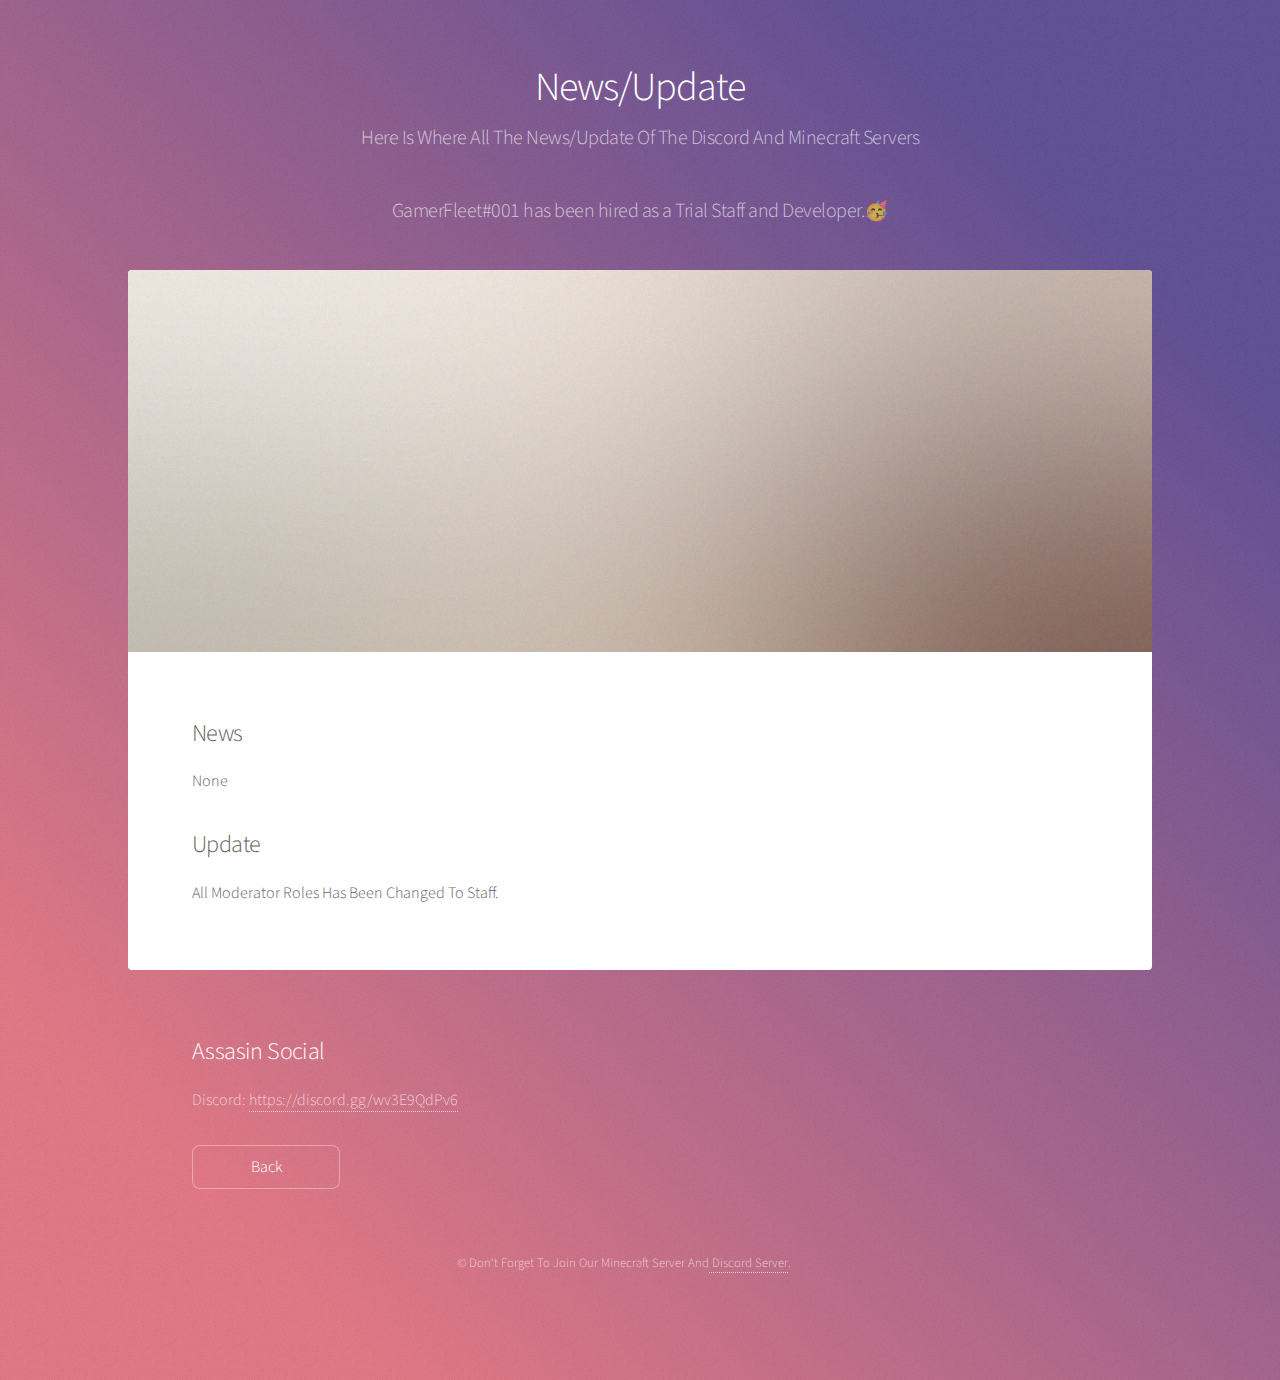
==== commit 60de06cc: "Staff Update" ====
--- a/generic.html
+++ b/generic.html
@@ -21,6 +21,8 @@
 					<header id="header">
 						<h1>News/Update</h1>
 						<p>Here Is Where All The News/Update Of The Discord And Minecraft Servers</p>
+						<p></p>
+						<p>GamerFleet#001 has been hired as a Trial Staff and Developer.🥳</p>
 					</header>
 
 				<!-- Main -->
@@ -63,4 +65,4 @@
 			<script src="assets/js/main.js"></script>
 
 	</body>
-</html>+</html>
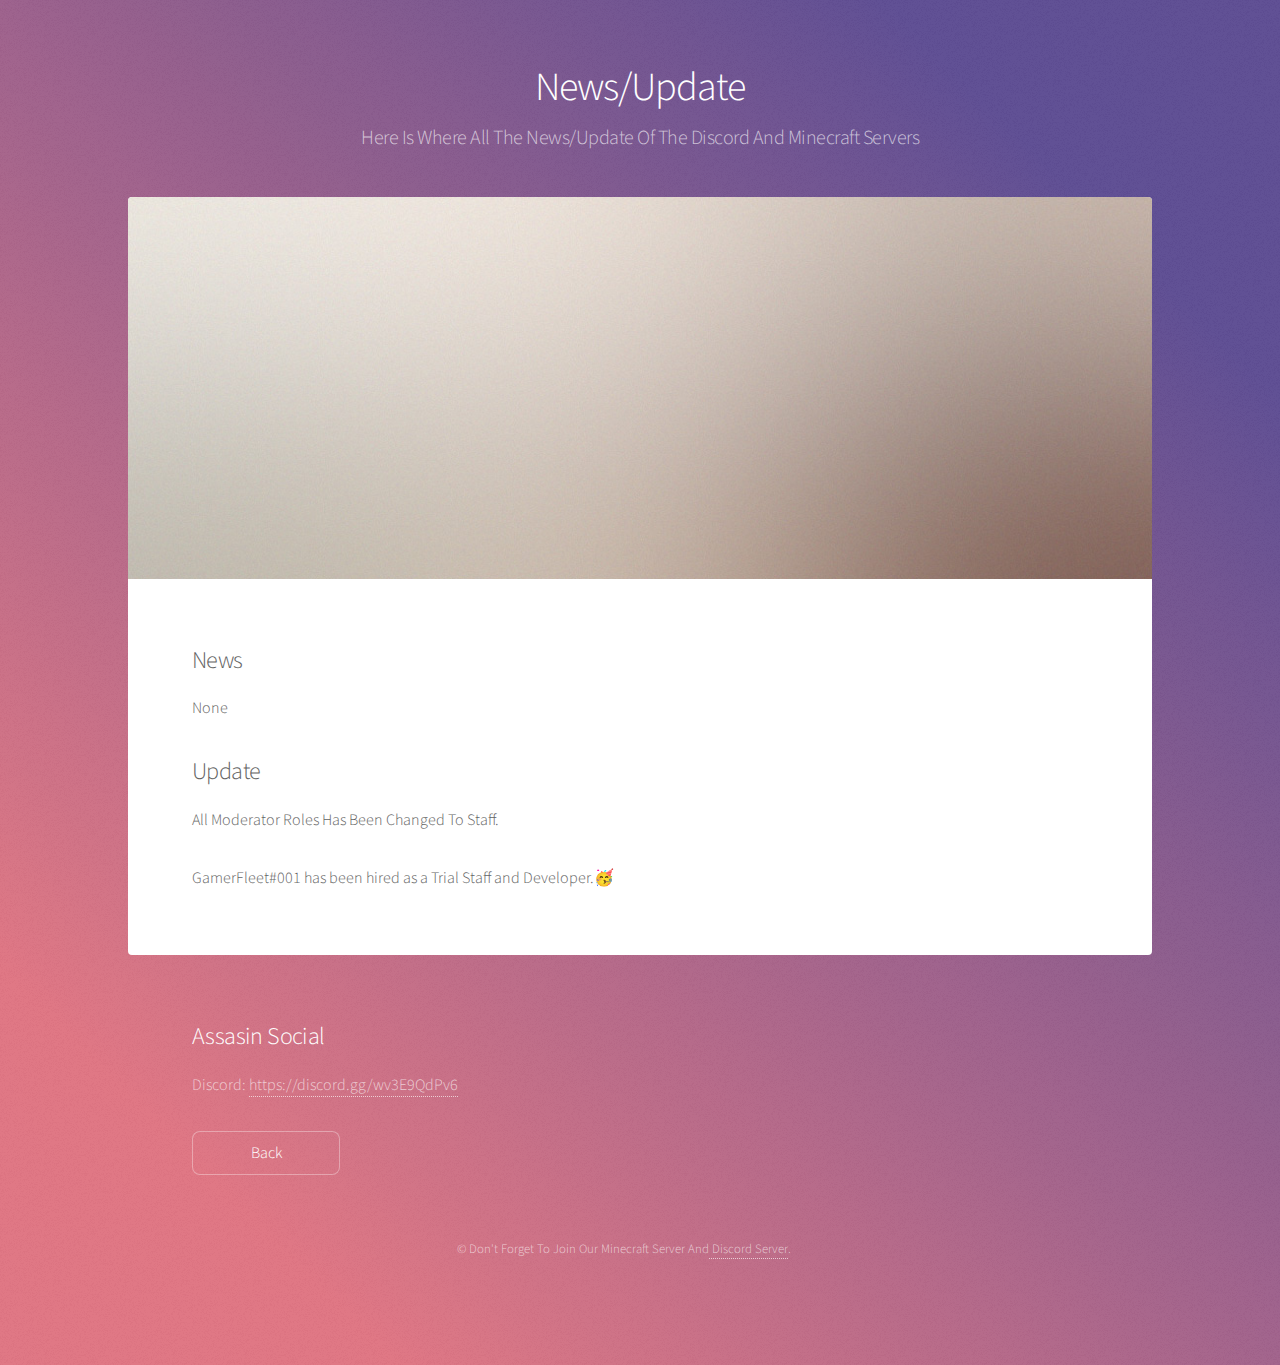
==== commit 4f114c76: "Add files via upload" ====
--- a/generic.html
+++ b/generic.html
@@ -21,8 +21,6 @@
 					<header id="header">
 						<h1>News/Update</h1>
 						<p>Here Is Where All The News/Update Of The Discord And Minecraft Servers</p>
-						<p></p>
-						<p>GamerFleet#001 has been hired as a Trial Staff and Developer.🥳</p>
 					</header>
 
 				<!-- Main -->
@@ -36,6 +34,8 @@
 								<p></p>
 								<h2>Update</h2>
 								<p>All Moderator Roles Has Been Changed To Staff.</p>
+								<p></p>
+								<p>GamerFleet#001 has been hired as a Trial Staff and Developer.🥳</p>
 							</section>
 
 					</div>
@@ -65,4 +65,4 @@
 			<script src="assets/js/main.js"></script>
 
 	</body>
-</html>
+</html>